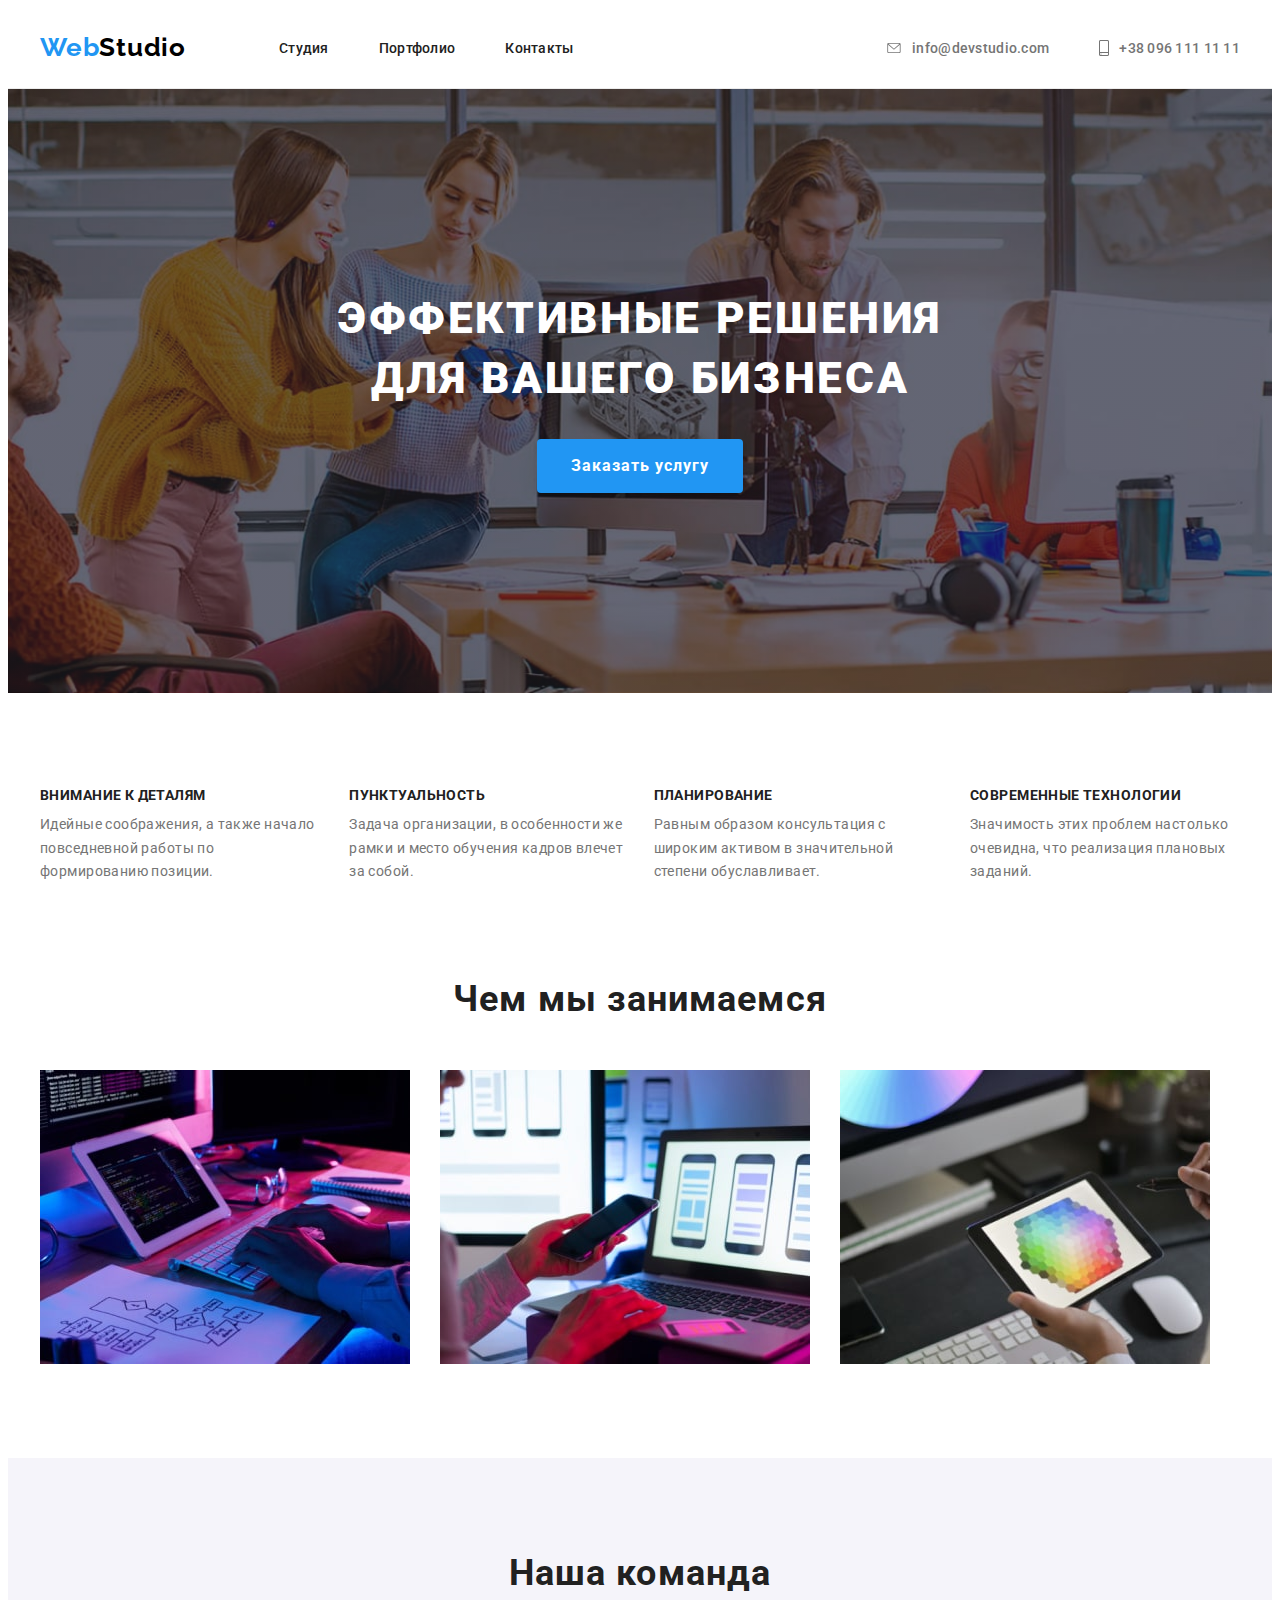
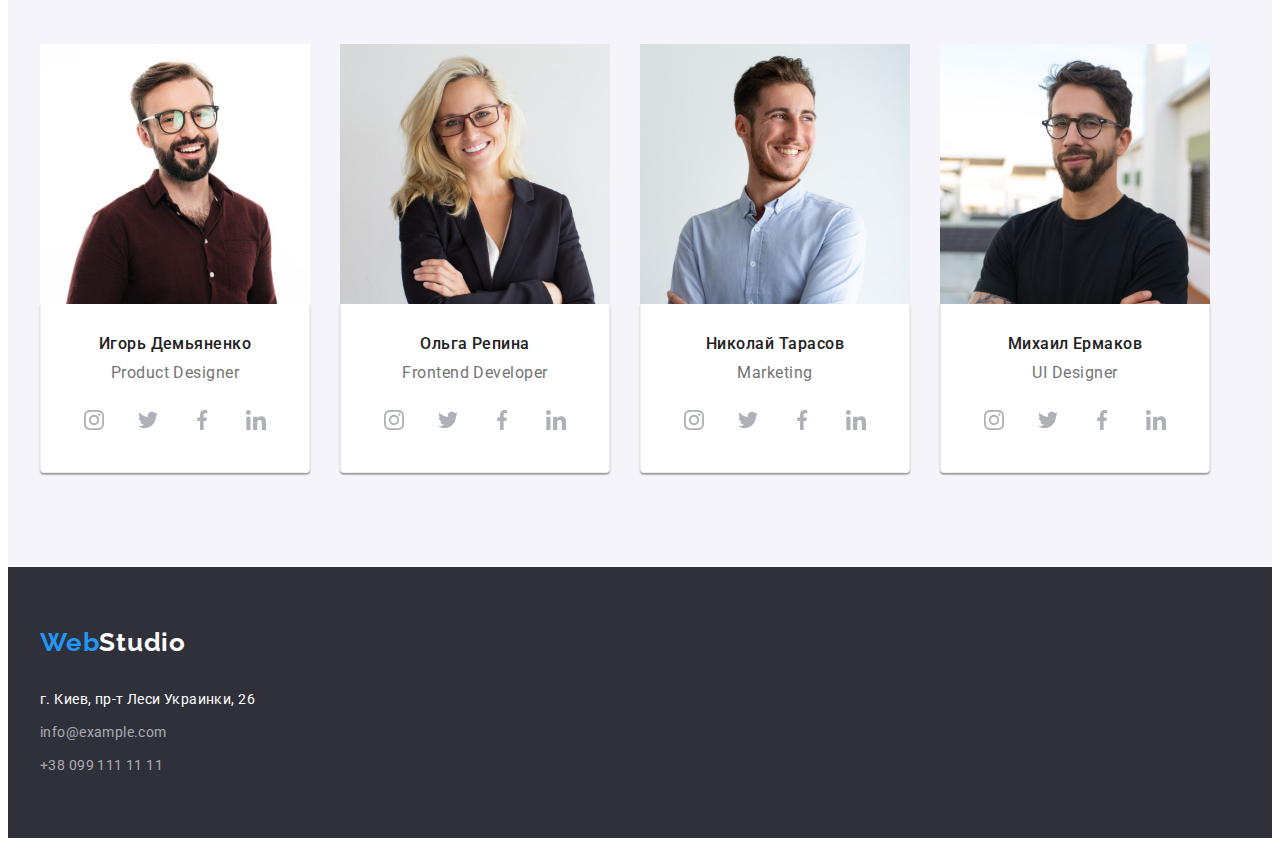
==== index.html @ a45146ba "add icons header & team" ====
<!DOCTYPE html>
<html lang="ru">

<head>
    <meta charset="UTF-8">
    <meta http-equiv="X-UA-Compatible" content="IE=edge">
    <meta name="viewport" content="width=device-width, initial-scale=1.0">
    <title lang="en">WebStudio</title>
    <link rel="preconnect" href="https://fonts.googleapis.com">
    <link rel="preconnect" href="https://fonts.gstatic.com" crossorigin>
    <link
        href="https://fonts.googleapis.com/css2?family=Raleway:wght@700&family=Roboto:wght@400;500;700;900&display=swap"
        rel="stylesheet">
    <link rel="stylesheet" href="https://cdnjs.cloudflare.com/ajax/libs/modern-normalize/1.1.0/modern-normalize.min.css"
        integrity="sha512-wpPYUAdjBVSE4KJnH1VR1HeZfpl1ub8YT/NKx4PuQ5NmX2tKuGu6U/JRp5y+Y8XG2tV+wKQpNHVUX03MfMFn9Q=="
        crossorigin="anonymous" referrerpolicy="no-referrer" />
    <link rel="stylesheet" href="./css/styles.css">
</head>

<body>
    <header class="header">
        <div class="container header-container">
            <nav class="header-navigation">
                <a class="header-logo link" href="">Web<span class="header-logo-part">Studio</span></a>
                <ul class="header-list list">
                    <li class="header-item"><a class="header-link link" href="./index.html">Студия</a></li>
                    <li class="header-item"><a class="header-link link" href="./portfolio.html">Портфолио</a></li>
                    <li class="header-item"><a class="header-link link" href="">Контакты</a></li>
                </ul>
            </nav>
            <div class="header-connect">
                <a class="header-contact link" href="mailto:info@devstudio.com">
                    <svg class="header-mail-icon" width="16" height="10">
                        <use href="./images/icons.svg#icon-envelope"></use>
                    </svg>
                    info@devstudio.com</a>
                <a class="header-contact link" href="tel:+380961111111">
                    <svg class="header-tel-icon" width="10" height="16">
                        <use href="./images/icons.svg#icon-smartphone"></use>
                    </svg>
                    +38 096 111 11 11</a>
            </div>
        </div>
    </header>
    <main>
        <section class="hero">
            <div class="hero-container">
                <h1 class="hero-title">Эффективные решения для вашего бизнеса</h1>
                <button type="button" class="hero-btn">Заказать услугу</button>
            </div>
        </section>
        <section class="peculiarities">
            <div class="container peculiarities-container">
                <h2 class="visually-hidden">Особенности</h2>
                <ul class="peculiarities-list list">
                    <li class="peculiarities-item">
                        <h3 class="peculiarities-title">Внимание к деталям</h3>
                        <p class="peculiarities-text">Идейные соображения, а также начало повседневной работы по
                            формированию позиции.</p>
                    </li>
                    <li class="peculiarities-item">
                        <h3 class="peculiarities-title">Пунктуальность</h3>
                        <p class="peculiarities-text">Задача организации, в особенности же рамки и место обучения кадров
                            влечет за собой.</p>
                    </li>
                    <li class="peculiarities-item">
                        <h3 class="peculiarities-title">Планирование</h3>
                        <p class="peculiarities-text">Равным образом консультация с широким активом в значительной
                            степени обуславливает.</p>
                    </li>
                    <li class="peculiarities-item">
                        <h3 class="peculiarities-title">Современные технологии</h3>
                        <p class="peculiarities-text">Значимость этих проблем настолько очевидна, что реализация
                            плановых заданий.</p>
                    </li>
                </ul>
            </div>
        </section>
        <section class="about">
            <div class="container about-container">
                <h2 class="about-title">Чем мы занимаемся</h2>
                <ul class="about-list list">
                    <li class="about-item"><img class="img" src="./images/box-1-min.jpg" alt="фото 1" width="370"></li>
                    <li class="about-item"><img class="img" src="./images/box-2-min.jpg" alt="фото 2" width="370"></li>
                    <li class="about-item"><img class="img" src="./images/box-3-min.jpg" alt="фото 3" width="370"></li>
                </ul>
            </div>
        </section>
        <section class="team">
            <div class="container team-container">
                <h2 class="team-main-title">Наша команда</h2>
                <ul class="team-list list">
                    <li class="team-item"><img class="img" src="./images/igor-demyanenko.jpg"
                            alt="фото Игоря Демьяненко" width="270">
                       <div class="team-border">
                            <h3 class="team-title">Игорь Демьяненко</h3>
                            <p lang="en" class="team-text">Product Designer</p>
                            <ul class="team-sosial-list list">
                                <li class="team-sosial-item">
                                    <a href="" class="team-sosial-link">
                                        <svg class="team-sosial-icon" width="20" height="20">
                                            <use href="./images/icons.svg#icon-instagram"></use>
                                        </svg>
                                    </a>
                                </li>
                                <li class="team-sosial-item">
                                    <a href="" class="team-sosial-link">
                                        <svg class="team-sosial-icon" width="20" height="20">
                                            <use href="./images/icons.svg#icon-twitter"></use>
                                        </svg>
                                    </a>
                                </li>
                                <li class="team-sosial-item">
                                    <a href="" class="team-sosial-link">
                                        <svg class="team-sosial-icon" width="20" height="20">
                                            <use href="./images/icons.svg#icon-facebook"></use>
                                        </svg>
                                    </a>
                                </li>
                                <li class="team-sosial-item">
                                    <a href="" class="team-sosial-link">
                                        <svg class="team-sosial-icon" width="20" height="20">
                                            <use href="./images/icons.svg#icon-linkedin"></use>
                                        </svg>
                                    </a>
                                </li>
                            </ul>
                       </div>
                    </li>
                    <li class="team-item"><img class="img" src="./images/olga-repina.jpg"
                            alt="фото Ольги Репиной" width="270">
                        <div class="team-border">
                            <h3 class="team-title">Ольга Репина</h3>
                            <p lang="en" class="team-text">Frontend Developer</p>
                            <ul class="team-sosial-list list">
                                <li class="team-sosial-item">
                                    <a href="" class="team-sosial-link">
                                        <svg class="team-sosial-icon" width="20" height="20">
                                            <use href="./images/icons.svg#icon-instagram"></use>
                                        </svg>
                                    </a>
                                </li>
                                <li class="team-sosial-item">
                                    <a href="" class="team-sosial-link">
                                        <svg class="team-sosial-icon" width="20" height="20">
                                            <use href="./images/icons.svg#icon-twitter"></use>
                                        </svg>
                                    </a>
                                </li>
                                <li class="team-sosial-item">
                                    <a href="" class="team-sosial-link">
                                        <svg class="team-sosial-icon" width="20" height="20">
                                            <use href="./images/icons.svg#icon-facebook"></use>
                                        </svg>
                                    </a>
                                </li>
                                <li class="team-sosial-item">
                                    <a href="" class="team-sosial-link">
                                        <svg class="team-sosial-icon" width="20" height="20">
                                            <use href="./images/icons.svg#icon-linkedin"></use>
                                        </svg>
                                    </a>
                                </li>
                            </ul>
                        </div>
                    </li>
                    <li class="team-item"><img class="img" src="./images/nikolay-tarasov.jpg"
                            alt="фото Николая Тарасова" width="270">
                        <div class="team-border">
                            <h3 class="team-title">Николай Тарасов</h3>
                            <p lang="en" class="team-text">Marketing</p>
                            <ul class="team-sosial-list list">
                                <li class="team-sosial-item">
                                    <a href="" class="team-sosial-link">
                                        <svg class="team-sosial-icon" width="20" height="20">
                                            <use href="./images/icons.svg#icon-instagram"></use>
                                        </svg>
                                    </a>
                                </li>
                                <li class="team-sosial-item">
                                    <a href="" class="team-sosial-link">
                                        <svg class="team-sosial-icon" width="20" height="20">
                                            <use href="./images/icons.svg#icon-twitter"></use>
                                        </svg>
                                    </a>
                                </li>
                                <li class="team-sosial-item">
                                    <a href="" class="team-sosial-link">
                                        <svg class="team-sosial-icon" width="20" height="20">
                                            <use href="./images/icons.svg#icon-facebook"></use>
                                        </svg>
                                    </a>
                                </li>
                                <li class="team-sosial-item">
                                    <a href="" class="team-sosial-link">
                                        <svg class="team-sosial-icon" width="20" height="20">
                                            <use href="./images/icons.svg#icon-linkedin"></use>
                                        </svg>
                                    </a>
                                </li>
                            </ul>
                        </div>
                    </li>
                    <li class="team-item"><img class="img" src="./images/mykhail-ermakov.jpg"
                            alt="фото Михаила Ермакова" width="270">
                        <div class="team-border">
                            <h3 class="team-title">Михаил Ермаков</h3>
                            <p lang="en" class="team-text">UI Designer</p>
                            <ul class="team-sosial-list list">
                                <li class="team-sosial-item">
                                    <a href="" class="team-sosial-link">
                                        <svg class="team-sosial-icon" width="20" height="20">
                                            <use href="./images/icons.svg#icon-instagram"></use>
                                        </svg>
                                    </a>
                                </li>
                                <li class="team-sosial-item">
                                    <a href="" class="team-sosial-link">
                                        <svg class="team-sosial-icon" width="20" height="20">
                                            <use href="./images/icons.svg#icon-twitter"></use>
                                        </svg>
                                    </a>
                                </li>
                                <li class="team-sosial-item">
                                    <a href="" class="team-sosial-link">
                                        <svg class="team-sosial-icon" width="20" height="20">
                                            <use href="./images/icons.svg#icon-facebook"></use>
                                        </svg>
                                    </a>
                                </li>
                                <li class="team-sosial-item">
                                    <a href="" class="team-sosial-link">
                                        <svg class="team-sosial-icon" width="20" height="20">
                                            <use href="./images/icons.svg#icon-linkedin"></use>
                                        </svg>
                                    </a>
                                </li>
                            </ul>
                        </div>                      
                    </li>
                </ul>
            </div>
        </section>
    </main>
    <footer class="footer">
        <div class="container footer-container">
            <a class="footer-logo link" href="">Web<span class="footer-logo-part">Studio</span></a>
            <address class="footer-address">
                <a class="footer-map link" href="https://goo.gl/maps/DxFb3wu3h7kVE8w4A" target="_blank"
                    rel="noopener noreferrer">г. Киев, пр-т Леси Украинки, 26</a>
            </address>
            <a class="footer-contact link" href="mailto:info@example.com">info@example.com</a>
            <a class="footer-contact link" href="tel:+380991111111">+38 099 111 11 11</a>
        </div>
    </footer>
</body>

</html>
---- css/styles.css ----
:root {
  --main-title-color: #212121;
  --second-title-color: #ffffff;
  --first-text-color: #757575;
  --second-text-color: #212121;
  --third-text-color: rgba(255, 255, 255, 0.6);
  --first-button-color: #ffffff;
  --second-button-color: #212121;
  --accent-color: #2196f3;
  --logo-header-color: #000000;
  --header-link-color: #212121;
  --header-contact-color: #757575;
  --logo-footer-color: #ffffff;
  --hero-background-color: #2f303a;
  --foter-background-color: #2f303a;
  --team-background-color: #f5f4fa;
}

p,
h1,
h2,
h3,
h4,
h5,
h6 {
  margin: 0;
}

ul {
  margin: 0;
  padding: 0;
}

.container {
  width: 1200px;
  padding-left: 15px;
  padding-right: 15px;
  margin: 0 auto;
}

body {
  font-family: "Roboto", sans-serif;
  color: var(--first-text-color);
}

.list {
  list-style: none;
}
.link {
  text-decoration: none;
}

.visually-hidden {
  position: absolute;
  white-space: nowrap;
  width: 1px;
  height: 1px;
  overflow: hidden;
  border: 0;
  padding: 0;
  clip: rect(0 0 0 0);
  clip-path: inset(50%);
  margin: -1px;
}
.img {
  display: block;
  max-width: 100%;
  height: auto;
}

/* -----------------HEADER--------------------- */

.header {
  padding-top: 24px;
  padding-bottom: 25px;
  border-bottom: 1px solid #ececec;
}

.header-list {
  display: flex;
}
.header-navigation {
  display: flex;
  align-items: center;
}
.header-container {
  display: flex;
  align-items: center;
}
.header-connect {
  margin-left: auto;
  display: flex;
}

.header-logo {
  font-family: Raleway;
  font-weight: 700;
  font-size: 26px;
  line-height: calc(31 / 26);
  letter-spacing: 0.03em;
  color: var(--accent-color);
  margin-right: 93px;
}

.header-logo-part {
  color: var(--logo-header-color);
}

.header-logo-part:hover,
.header-logo-part:focus {
  color: var(--accent-color);
}

.header-item:not(:last-child) {
  margin-right: 50px;
}

.header-link {
  font-weight: 500;
  font-size: 14px;
  line-height: calc(16 / 14);
  letter-spacing: 0.02em;
  color: var(--header-link-color);
}

.header-link:hover,
.header-link:focus {
  color: var(--accent-color);
}

.header-contact {
  font-weight: 500;
  font-size: 14px;
  line-height: calc(16 / 14);
  letter-spacing: 0.02em;
  color: var(--header-contact-color);
  margin-right: 50px;
  display: flex;
  align-items: center;
}
.header-contact:last-child {
  margin-right: 0;
}

.header-contact:hover,
.header-contact:active {
  color: var(--accent-color);
}
.header-mail-icon {
  margin-right: 10px;
  fill: currentColor;
}
.header-tel-icon {
  margin-right: 10px;
  fill: currentColor;
}

/* -----------------HERO--------------------- */
.hero {
  background-color: #c4c4c4;
  background-image: linear-gradient(
      rgba(47, 48, 58, 0.4),
      rgba(47, 48, 58, 0.4)
    ),
    url(../images/hero-background.jpg);

  background-repeat: no-repeat;
  background-position: center;
  background-size: cover;
  padding-top: 200px;
  padding-bottom: 200px;
}

.hero-title {
  font-weight: 900;
  font-size: 44px;
  line-height: 1.36;
  text-align: center;
  letter-spacing: 0.06em;
  text-transform: uppercase;
  color: var(--second-title-color);
  max-width: 696px;
  margin: 0 auto 30px;
}

.hero-btn:hover,
.hero-btn:active {
  color: var(--logo-header-color);
}

.hero-btn {
  font-family: inherit;
  font-weight: 700;
  font-size: 16px;
  line-height: 1.87;
  display: flex;
  align-items: center;
  text-align: center;
  letter-spacing: 0.06em;
  color: var(--first-button-color);
  cursor: pointer;
  padding: 10px 32px;
  background: #2196f3;
  box-shadow: 0px 4px 4px rgba(0, 0, 0, 0.15);
  border-radius: 4px;
  border-color: transparent;
  min-width: 200px;
  display: block;
  margin: 0 auto;
}

/* -------------------Особенности (peculiarities)------------------- */

.peculiarities {
  padding-top: 94px;
  padding-bottom: 94px;
}

.peculiarities-list {
  display: flex;
}
.peculiarities-item {
  min-width: 270px;
}
.peculiarities-item:not(:last-child) {
  margin-right: 30px;
}

.peculiarities-title {
  font-weight: 700;
  font-size: 14px;
  line-height: calc(16 / 14);
  letter-spacing: 0.03em;
  text-transform: uppercase;
  color: var(--main-title-color);
  margin-bottom: 10px;
}

.peculiarities-text {
  font-size: 14px;
  line-height: 1.71;
  letter-spacing: 0.03em;
}

/* -------------------ABOUT------------------- */
.about {
  padding-bottom: 94px;
}

.about-title {
  font-weight: 700;
  font-size: 36px;
  line-height: calc(42 / 36);
  text-align: center;
  letter-spacing: 0.03em;
  color: var(--main-title-color);
  margin-bottom: 50px;
}
.about-list {
  display: flex;
}

.about-item:not(:last-child) {
  margin-right: 30px;
}

/* -------------------TEAM------------------- */
.team {
  background-color: var(--team-background-color);
  padding-top: 94px;
  padding-bottom: 94px;
}

.team-main-title {
  font-weight: 700;
  font-size: 36px;
  line-height: calc(42 / 36);
  text-align: center;
  letter-spacing: 0.03em;
  color: var(--main-title-color);
  margin-bottom: 50px;
}
.team-list {
  display: flex;
}

.team-item:not(:last-child) {
  margin-right: 30px;
}

.team-border {
  padding-top: 30px;
  padding-bottom: 30px;
  border: 1px solid #eeeeee;
  border-top: none;
  background-color: #ffffff;
  box-shadow: 0px 1px 3px rgba(0, 0, 0, 0.12), 0px 1px 1px rgba(0, 0, 0, 0.14),
    0px 2px 1px rgba(0, 0, 0, 0.2);
  border-radius: 0px 0px 4px 4px;
}

.team-title {
  font-weight: 500;
  font-size: 16px;
  line-height: calc(19 / 16);
  text-align: center;
  letter-spacing: 0.03em;
  color: var(--main-title-color);
  margin-bottom: 10px;
}

.team-text {
  font-size: 16px;
  line-height: calc(19 / 16);
  text-align: center;
  letter-spacing: 0.03em;
  margin-bottom: 16px;
}

.team-sosial-list {
  display: flex;
  justify-content: center;
}

.team-sosial-item {
  width: 44px;
  height: 44px;
}

.team-sosial-item + .team-sosial-item {
  margin-left: 10px;
}
.team-sosial-link {
  width: 100%;
  height: 100%;
  border-radius: 50%;
  display: flex;
  align-items: center;
  justify-content: center;
  background-color: #ffffff;
  color: #afb1b8;
}
.team-sosial-icon {
  fill: currentColor;
}

.team-sosial-link:hover,
.team-sosial-link:focus {
  background-color: var(--accent-color);
  color: #ffffff;
}

/* -------------------FOOTER------------------- */
.footer {
  background-color: var(--foter-background-color);
  padding-top: 60px;
  padding-bottom: 60px;
}

.footer-logo {
  font-family: Raleway;
  font-weight: 700;
  font-size: 26px;
  line-height: calc(31 / 26);
  letter-spacing: 0.03em;
  color: var(--accent-color);
  display: block;
  margin-bottom: 30px;
}
.footer-logo-part {
  color: var(--logo-footer-color);
}

.footer-map {
  font-style: normal;
  font-weight: 400;
  font-size: 14px;
  line-height: 1.71;
  letter-spacing: 0.03em;
  color: var(--second-title-color);
  display: block;
  margin-bottom: 9px;
}

.footer-contact {
  font-size: 14px;
  line-height: 1.71;
  letter-spacing: 0.03em;
  color: var(--third-text-color);
  display: block;
}
.footer-contact:not(:last-child) {
  margin-bottom: 9px;
}

.footer-logo-part:hover,
.footer-logo-part:focus {
  color: var(--accent-color);
}

.footer-contact:hover,
.footer-contact:active {
  color: var(--accent-color);
}

.footer-map:hover,
.footer-map:active {
  color: var(--accent-color);
}

/* -----------------PORTFOLIO FILTR BUTTONS----------------- */
.filtr-list {
  display: flex;
  justify-content: center;
  margin-bottom: 50px;
}
.filtr-item {
  margin-right: 8px;
}
.filtr-item:last-child {
  margin-right: 0;
}

.projects {
  padding-top: 94px;
  padding-bottom: 94px;
}

.filtr-btn {
  padding: 6px 22px;
  font-family: inherit;
  font-weight: 500;
  font-size: 16px;
  line-height: 1.62;
  text-align: center;
  letter-spacing: 0.03em;
  color: var(--second-button-color);
  cursor: pointer;
  border: none;
  /* border-radius: 4px; */
}

.filtr-btn:hover,
.filtr-btn:focus {
  color: var(--first-button-color);
  background-color: var(--accent-color);
}

/* ---------------PORTFOLIO PROJECTS----------------- */
.projects-list {
  display: flex;
  flex-wrap: wrap;
  margin-left: -30px;
  margin-top: -30px;
}
.projects-item {
  margin-left: 30px;
  margin-top: 30px;
  flex-basis: calc((100% - 90px) / 3);
}

.progect-border {
  padding: 20px 24px;
  border: 1px solid #eeeeee;
  border-top: none;
}

.projects-link:hover,
.projects-link:focus {
  color: var(--accent-color);
}

.projects-title {
  font-weight: 700;
  font-size: 18px;
  line-height: 2;
  letter-spacing: 0.06em;
  color: var(--main-title-color);
}

.projects-text {
  font-size: 16px;
  line-height: 1.87;
  letter-spacing: 0.03em;
  color: var(--first-text-color);
}

.projects-title:hover,
.projects-title:focus {
  color: var(--accent-color);
}

.projects-text:hover,
.projects-text:focus {
  color: var(--accent-color);
}
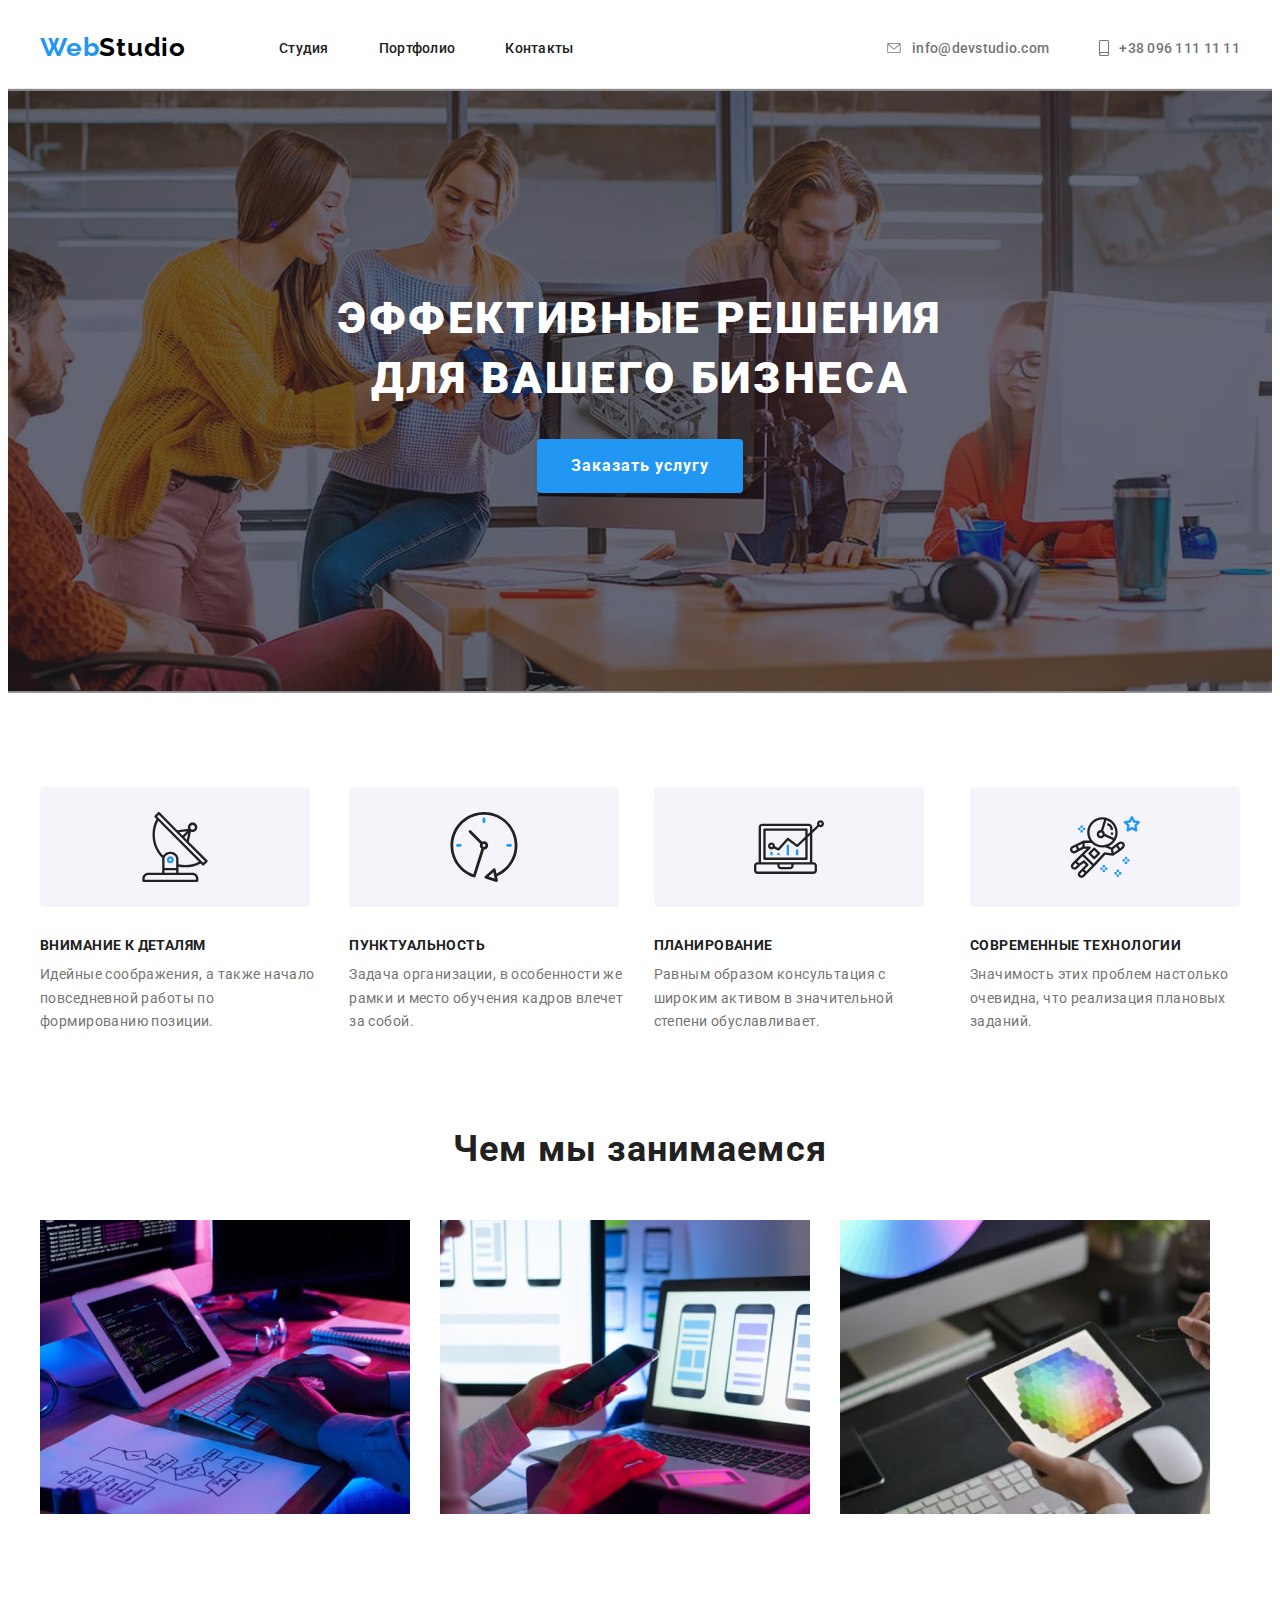
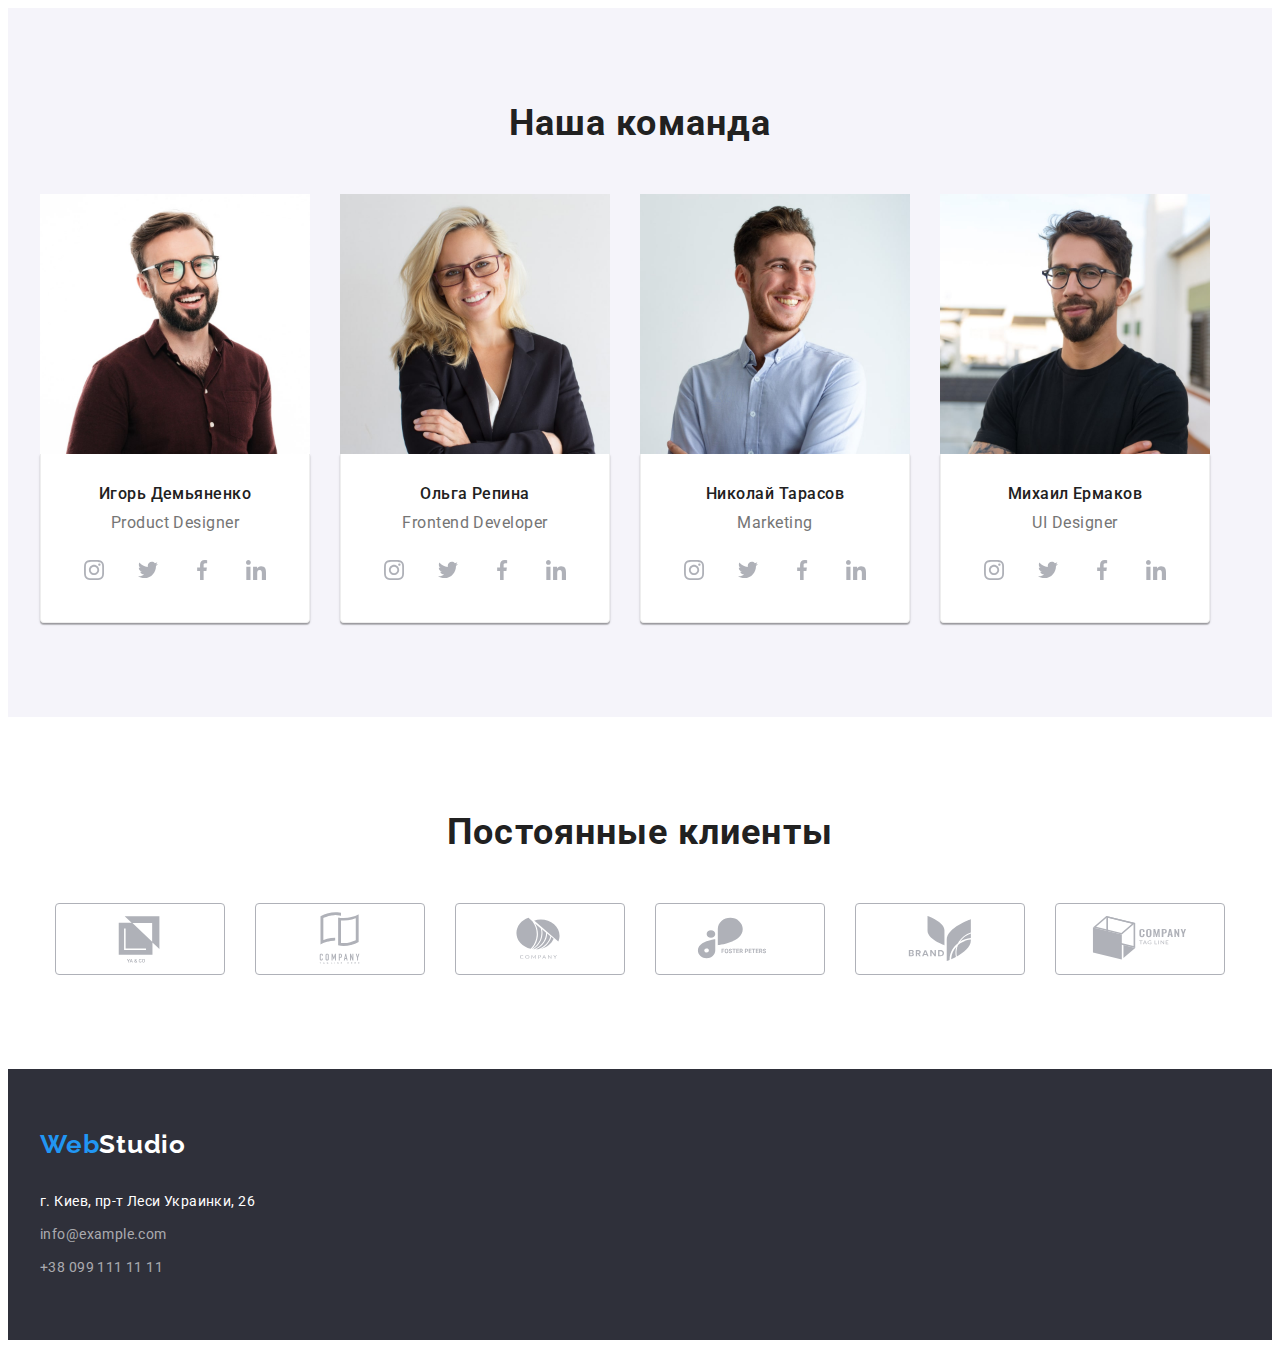
==== commit 3a9432e5: "add clients & peculiarities sections" ====
--- a/index.html
+++ b/index.html
@@ -49,26 +49,46 @@
                 <button type="button" class="hero-btn">Заказать услугу</button>
             </div>
         </section>
-        <section class="peculiarities">
+        <section class="section peculiarities">
             <div class="container peculiarities-container">
                 <h2 class="visually-hidden">Особенности</h2>
                 <ul class="peculiarities-list list">
                     <li class="peculiarities-item">
+                        <div class="box">
+                            <svg class="peculiarities-icon" width="70" height="70">
+                                <use href="./images/icons.svg#icon-antenna"></use>
+                            </svg>
+                        </div>
                         <h3 class="peculiarities-title">Внимание к деталям</h3>
                         <p class="peculiarities-text">Идейные соображения, а также начало повседневной работы по
                             формированию позиции.</p>
                     </li>
                     <li class="peculiarities-item">
+                        <div class="box">
+                            <svg class="peculiarities-icon" width="70" height="70">
+                                <use href="./images/icons.svg#icon-clock"></use>
+                            </svg>
+                        </div>
                         <h3 class="peculiarities-title">Пунктуальность</h3>
                         <p class="peculiarities-text">Задача организации, в особенности же рамки и место обучения кадров
                             влечет за собой.</p>
                     </li>
                     <li class="peculiarities-item">
+                        <div class="box">
+                            <svg class="peculiarities-icon" width="70" height="70">
+                                <use href="./images/icons.svg#icon-diagram"></use>
+                            </svg>
+                        </div>
                         <h3 class="peculiarities-title">Планирование</h3>
                         <p class="peculiarities-text">Равным образом консультация с широким активом в значительной
                             степени обуславливает.</p>
                     </li>
                     <li class="peculiarities-item">
+                        <div class="box">
+                            <svg class="peculiarities-icon" width="70" height="70">
+                                <use href="./images/icons.svg#icon-astronaut"></use>
+                            </svg>
+                        </div>
                         <h3 class="peculiarities-title">Современные технологии</h3>
                         <p class="peculiarities-text">Значимость этих проблем настолько очевидна, что реализация
                             плановых заданий.</p>
@@ -76,7 +96,7 @@
                 </ul>
             </div>
         </section>
-        <section class="about">
+        <section class="section about">
             <div class="container about-container">
                 <h2 class="about-title">Чем мы занимаемся</h2>
                 <ul class="about-list list">
@@ -86,7 +106,7 @@
                 </ul>
             </div>
         </section>
-        <section class="team">
+        <section class="section team">
             <div class="container team-container">
                 <h2 class="team-main-title">Наша команда</h2>
                 <ul class="team-list list">
@@ -237,6 +257,55 @@
                                 </li>
                             </ul>
                         </div>                      
+                    </li>
+                </ul>
+            </div>
+        </section>
+        <section class="section clients">
+            <div class="container clients-container">
+                <h2 class="clients-title">Постоянные клиенты</h2>
+                <ul class="clients-list list">
+                    <li class="clients-item">
+                        <a href="" class="clients-link">
+                            <svg class="clients-icon" width="106" height="60">
+                                <use href="./images/icons.svg#icon-logo-yaco"></use>
+                            </svg>
+                        </a>
+                    </li>
+                    <li class="clients-item">
+                        <a href="" class="clients-link">
+                            <svg class="clients-icon" width="106" height="60">
+                                <use href="./images/icons.svg#icon-logo-company-tagline-here"></use>
+                            </svg>
+                        </a>
+                    </li>
+                    <li class="clients-item">
+                        <a href="" class="clients-link">
+                            <svg class="clients-icon" width="106" height="60">
+                                <use href="./images/icons.svg#icon-logo-company"></use>
+                            </svg>
+                        </a>
+                    </li>
+                    <li class="clients-item">
+                        <a href="" class="clients-link">
+                            <svg class="clients-icon" width="106" height="60">
+                                <use href="./images/icons.svg#icon-logo-foster-peters"></use>
+                            </svg>
+                        </a>
+                    </li>
+                    <li class="clients-item">
+                        <a href="" class="clients-link">
+                            <svg class="clients-icon" width="106" height="60">
+                                <use href="./images/icons.svg#icon-logo-brend"></use>
+                            </svg>
+                        </a>
+                    </li>
+                    <li class="clients-item">
+                        <a href="" class="clients-link">
+                            <svg class="clients-icon" width="106" height="60">
+                                <use href="./images/icons.svg#icon-logo-company-tag-line"></use>
+                            </svg>
+                        </a>
                     </li>
                 </ul>
             </div>
--- a/css/styles.css
+++ b/css/styles.css
@@ -68,6 +68,11 @@
   height: auto;
 }
 
+.section {
+  padding-top: 94px;
+  padding-bottom: 94px;
+}
+
 /* -----------------HEADER--------------------- */
 
 .header {
@@ -166,7 +171,7 @@
 
   background-repeat: no-repeat;
   background-position: center;
-  background-size: cover;
+  background-size: 1600px;
   padding-top: 200px;
   padding-bottom: 200px;
 }
@@ -211,11 +216,6 @@
 
 /* -------------------Особенности (peculiarities)------------------- */
 
-.peculiarities {
-  padding-top: 94px;
-  padding-bottom: 94px;
-}
-
 .peculiarities-list {
   display: flex;
 }
@@ -224,6 +224,17 @@
 }
 .peculiarities-item:not(:last-child) {
   margin-right: 30px;
+}
+
+.box {
+  width: 270px;
+  height: 120px;
+  background: #f5f4fa;
+  border-radius: 4px;
+  margin-bottom: 30px;
+  display: flex;
+  align-items: center;
+  justify-content: center;
 }
 
 .peculiarities-title {
@@ -244,7 +255,7 @@
 
 /* -------------------ABOUT------------------- */
 .about {
-  padding-bottom: 94px;
+  padding-top: 0px;
 }
 
 .about-title {
@@ -267,8 +278,6 @@
 /* -------------------TEAM------------------- */
 .team {
   background-color: var(--team-background-color);
-  padding-top: 94px;
-  padding-bottom: 94px;
 }
 
 .team-main-title {
@@ -350,7 +359,51 @@
   color: #ffffff;
 }
 
+/* -------------------CLIENTS------------------- */
+.clients-title {
+  font-weight: 700;
+  font-size: 36px;
+  line-height: calc(42 / 36);
+  text-align: center;
+  letter-spacing: 0.03em;
+  color: var(--second-text-color);
+  margin-bottom: 50px;
+}
+.clients-list {
+  display: flex;
+  justify-content: center;
+}
+.clients-item {
+  width: 170px;
+  height: 72px;
+}
+
+.clients-item + .clients-item {
+  margin-left: 30px;
+}
+.clients-link {
+  width: 100%;
+  height: 100%;
+  border: 1px solid #afb1b8;
+  box-sizing: border-box;
+  border-radius: 4px;
+  display: flex;
+  align-items: center;
+  justify-content: center;
+  background-color: #ffffff;
+  color: #afb1b8;
+}
+.clients-icon {
+  fill: currentColor;
+}
+.clients-link:hover,
+.clients-link:focus {
+  border-color: var(--accent-color);
+  color: var(--accent-color);
+}
+
 /* -------------------FOOTER------------------- */
+
 .footer {
   background-color: var(--foter-background-color);
   padding-top: 60px;
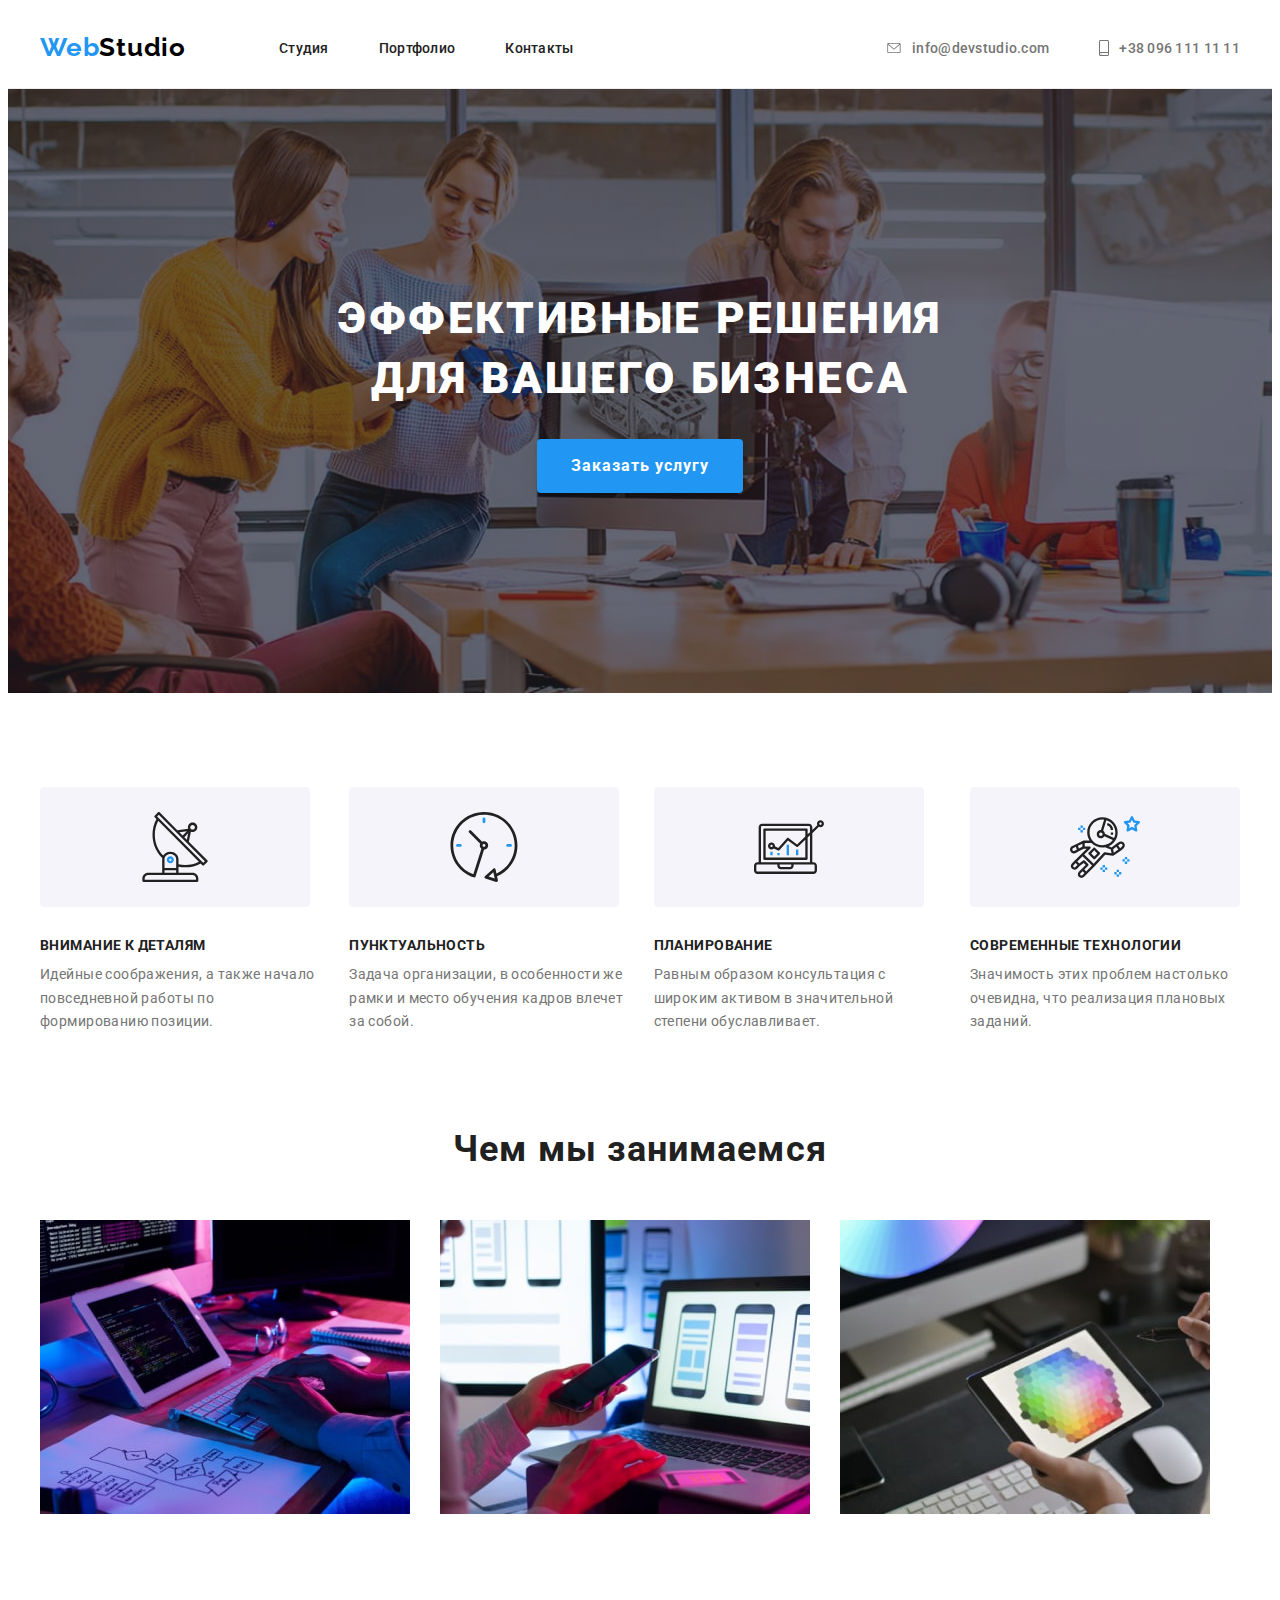
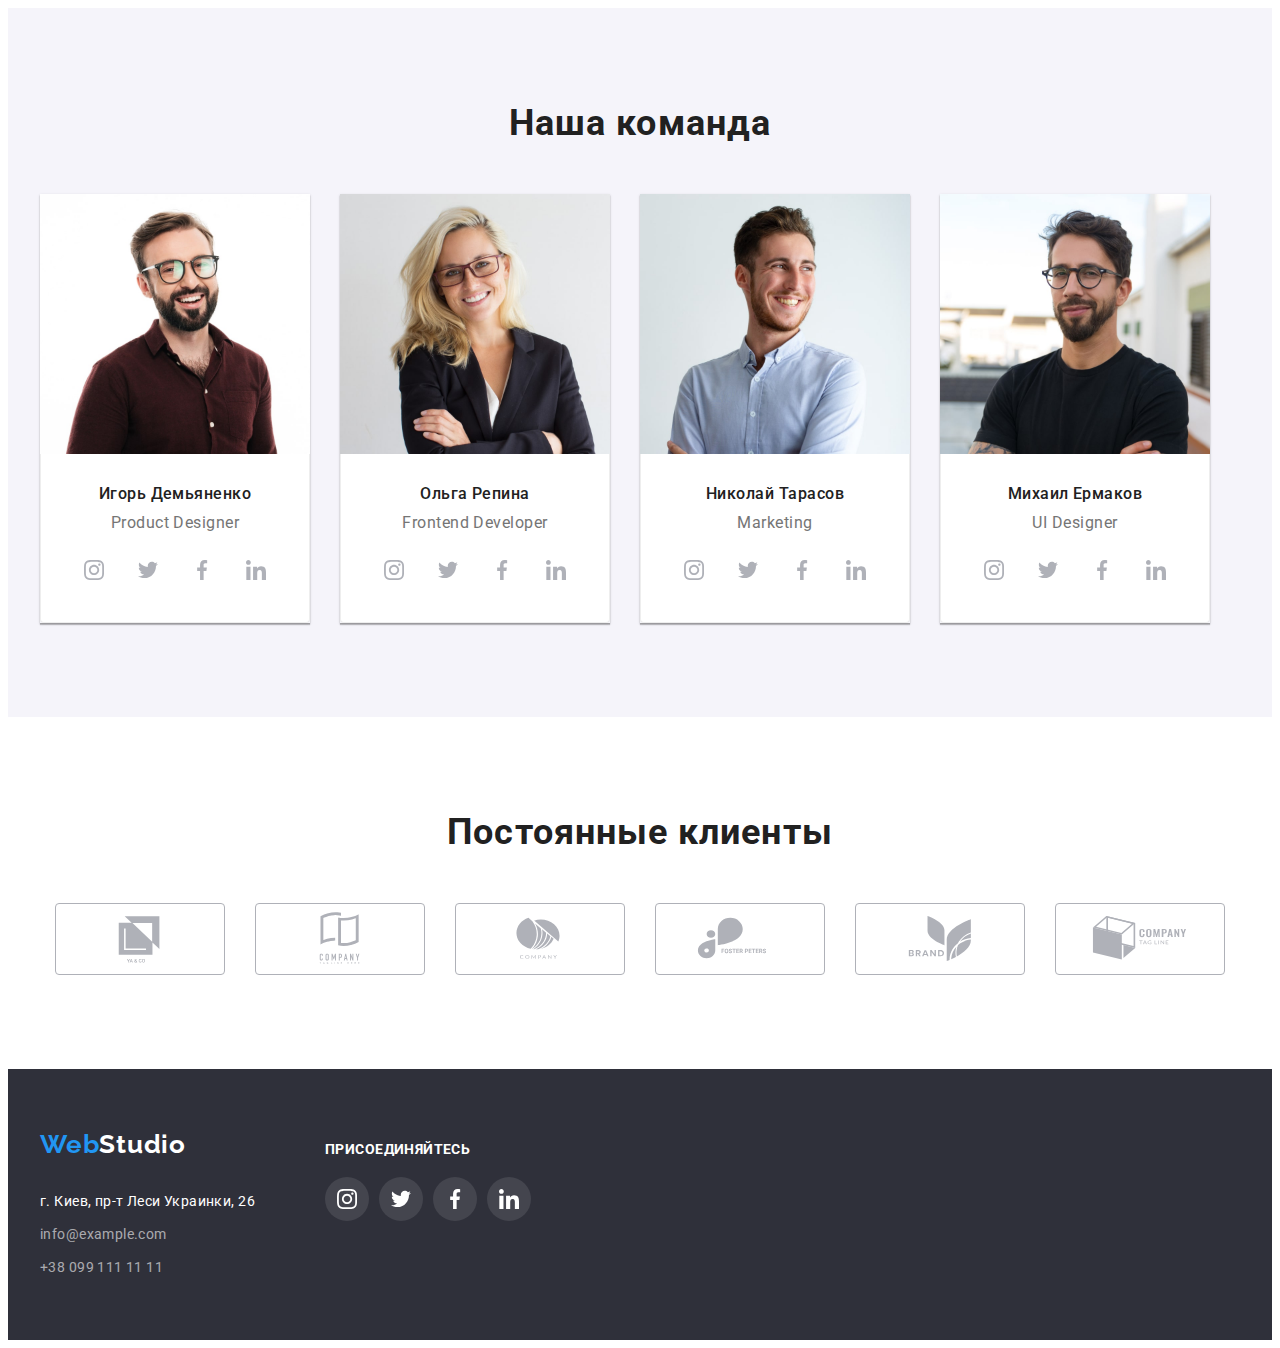
==== commit b6b1d434: "HW-4 Finish" ====
--- a/index.html
+++ b/index.html
@@ -313,13 +313,48 @@
     </main>
     <footer class="footer">
         <div class="container footer-container">
-            <a class="footer-logo link" href="">Web<span class="footer-logo-part">Studio</span></a>
-            <address class="footer-address">
-                <a class="footer-map link" href="https://goo.gl/maps/DxFb3wu3h7kVE8w4A" target="_blank"
-                    rel="noopener noreferrer">г. Киев, пр-т Леси Украинки, 26</a>
-            </address>
-            <a class="footer-contact link" href="mailto:info@example.com">info@example.com</a>
-            <a class="footer-contact link" href="tel:+380991111111">+38 099 111 11 11</a>
+            <div class="foter-left">
+                <a class="footer-logo link" href="">Web<span class="footer-logo-part">Studio</span></a>
+                <address class="footer-address">
+                    <a class="footer-map link" href="https://goo.gl/maps/DxFb3wu3h7kVE8w4A" target="_blank" rel="noopener noreferrer">г.
+                        Киев, пр-т Леси Украинки, 26</a>
+                </address>
+                <a class="footer-contact link" href="mailto:info@example.com">info@example.com</a>
+                <a class="footer-contact link" href="tel:+380991111111">+38 099 111 11 11</a>
+            </div>
+            <div class="footer-sosial">
+                <h2 class="footer-title">присоединяйтесь</h2>
+                <ul class="footer-sosial-list list">
+                    <li class="footer-sosial-item">
+                        <a href="" class="footer-sosial-link">
+                            <svg class="footer-sosial-icon" width="20" height="20">
+                                <use href="./images/icons.svg#icon-instagram"></use>
+                            </svg>
+                        </a>
+                    </li>
+                    <li class="footer-sosial-item">
+                        <a href="" class="footer-sosial-link">
+                            <svg class="footer-sosial-icon" width="20" height="20">
+                                <use href="./images/icons.svg#icon-twitter"></use>
+                            </svg>
+                        </a>
+                    </li>
+                    <li class="footer-sosial-item">
+                        <a href="" class="footer-sosial-link">
+                            <svg class="footer-sosial-icon" width="20" height="20">
+                                <use href="./images/icons.svg#icon-facebook"></use>
+                            </svg>
+                        </a>
+                    </li>
+                    <li class="footer-sosial-item">
+                        <a href="" class="footer-sosial-link">
+                            <svg class="footer-sosial-icon" width="20" height="20">
+                                <use href="./images/icons.svg#icon-linkedin"></use>
+                            </svg>
+                        </a>
+                    </li>
+                </ul>
+            </div>
         </div>
     </footer>
 </body>
--- a/css/styles.css
+++ b/css/styles.css
@@ -163,6 +163,8 @@
 /* -----------------HERO--------------------- */
 .hero {
   background-color: #c4c4c4;
+  margin: 0 auto;
+  max-width: 1600px;
   background-image: linear-gradient(
       rgba(47, 48, 58, 0.4),
       rgba(47, 48, 58, 0.4)
@@ -171,7 +173,7 @@
 
   background-repeat: no-repeat;
   background-position: center;
-  background-size: 1600px;
+  background-size: cover;
   padding-top: 200px;
   padding-bottom: 200px;
 }
@@ -296,15 +298,16 @@
 .team-item:not(:last-child) {
   margin-right: 30px;
 }
-
+.team-item {
+  box-shadow: 0px 1px 3px rgba(0, 0, 0, 0.12), 0px 1px 1px rgba(0, 0, 0, 0.14),
+    0px 2px 1px rgba(0, 0, 0, 0.2);
+}
 .team-border {
   padding-top: 30px;
   padding-bottom: 30px;
   border: 1px solid #eeeeee;
   border-top: none;
   background-color: #ffffff;
-  box-shadow: 0px 1px 3px rgba(0, 0, 0, 0.12), 0px 1px 1px rgba(0, 0, 0, 0.14),
-    0px 2px 1px rgba(0, 0, 0, 0.2);
   border-radius: 0px 0px 4px 4px;
 }
 
@@ -410,6 +413,10 @@
   padding-bottom: 60px;
 }
 
+.footer-container {
+  display: flex;
+}
+
 .footer-logo {
   font-family: Raleway;
   font-weight: 700;
@@ -459,6 +466,51 @@
 .footer-map:hover,
 .footer-map:active {
   color: var(--accent-color);
+}
+
+.footer-sosial {
+  margin-left: 70px;
+}
+.footer-title {
+  font-weight: 700;
+  font-size: 14px;
+  line-height: calc(16 / 14);
+  letter-spacing: 0.03em;
+  text-transform: uppercase;
+  color: var(--logo-footer-color);
+  padding-top: 12px;
+  margin-bottom: 20px;
+}
+.footer-sosial-list {
+  display: flex;
+}
+
+.footer-sosial-item {
+  width: 44px;
+  height: 44px;
+}
+
+.footer-sosial-item + .footer-sosial-item {
+  margin-left: 10px;
+}
+.footer-sosial-link {
+  width: 100%;
+  height: 100%;
+  border-radius: 50%;
+  display: flex;
+  align-items: center;
+  justify-content: center;
+  background: rgba(255, 255, 255, 0.1);
+  color: var(--logo-footer-color);
+}
+
+.footer-sosial-icon {
+  fill: currentColor;
+}
+
+.footer-sosial-link:hover,
+.footer-sosial-link:focus {
+  background-color: var(--accent-color);
 }
 
 /* -----------------PORTFOLIO FILTR BUTTONS----------------- */
@@ -490,13 +542,15 @@
   color: var(--second-button-color);
   cursor: pointer;
   border: none;
-  /* border-radius: 4px; */
+  border-radius: 4px;
 }
 
 .filtr-btn:hover,
 .filtr-btn:focus {
   color: var(--first-button-color);
   background-color: var(--accent-color);
+  box-shadow: 0px 3px 1px rgba(0, 0, 0, 0.1), 0px 1px 2px rgba(0, 0, 0, 0.08),
+    0px 2px 2px rgba(0, 0, 0, 0.12);
 }
 
 /* ---------------PORTFOLIO PROJECTS----------------- */
@@ -518,9 +572,13 @@
   border-top: none;
 }
 
+.projects-link {
+  display: block;
+}
 .projects-link:hover,
 .projects-link:focus {
-  color: var(--accent-color);
+  box-shadow: 0px 1px 1px rgba(0, 0, 0, 0.12), 0px 4px 4px rgba(0, 0, 0, 0.06),
+    1px 4px 6px rgba(0, 0, 0, 0.16);
 }
 
 .projects-title {
@@ -537,13 +595,3 @@
   letter-spacing: 0.03em;
   color: var(--first-text-color);
 }
-
-.projects-title:hover,
-.projects-title:focus {
-  color: var(--accent-color);
-}
-
-.projects-text:hover,
-.projects-text:focus {
-  color: var(--accent-color);
-}
